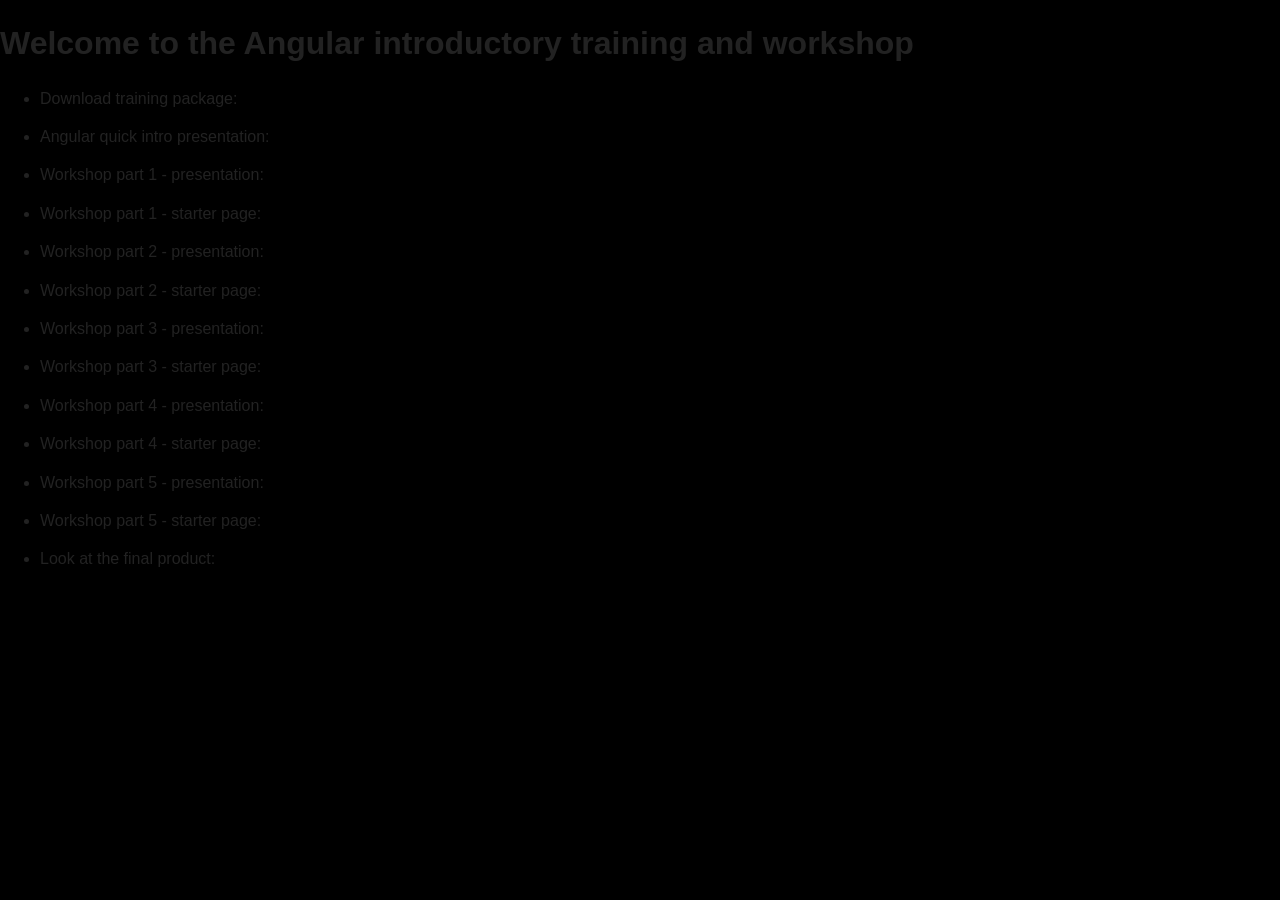
==== index.html @ dcdc0954 "new file structure" ====
<!DOCTYPE html>
<!--[if lt IE 9]>         <html class="no-js lt-ie9"> <![endif]-->
<!--[if gte IE 9]><!--> <html class="no-js"> <!--<![endif]-->
    <head>
        <meta charset="utf-8">
        <meta http-equiv="X-UA-Compatible" content="IE=edge,chrome=1">
        <title>Angular Training</title>
        <meta name="description" content="">
        <meta name="viewport" content="width=device-width, initial-scale=1">

        <link rel="stylesheet" href="css/normalize.min.css">
        <link rel="stylesheet" href="css/main.css">

        <script src="js/vendor/modernizr-2.8.3.min.js"></script>
    </head>
    <body>
        <!--[if lte IE 8]>
            <p class="browsehappy">You are using an <strong>outdated</strong> browser. Please <a href="http://browsehappy.com/">upgrade your browser</a> to improve your experience.</p>
        <![endif]-->
        
        <!-- Content -->

        <h1>Welcome to the Angular introductory training and workshop</h1>
        <main>
        
        <ul>
            <li>
                <p>Download training package:</p>
                <a href="https://github.com/knowWeb/angularTraining/archive/master.zip"></a>
            </li>
            <li>
                <p>Angular quick intro presentation:</p>
                <a href="intro.html"></a>
            </li>
            <li>
                <p>Workshop part 1 - presentation:</p>
                <a href="workshop1.html"></a>
            </li>
            <li>
                <p>Workshop part 1 - starter page:</p>
                <a href="http://knowweb.github.io/angularTraining/workshop/1/"></a>
            </li>
            <li>
                <p>Workshop part 2 - presentation:</p>
                <a href="workshop2.html"></a>
            </li>
            <li>
                <p>Workshop part 2 - starter page:</p>
                <a href="http://knowweb.github.io/angularTraining/workshop/2/"></a>
            </li>
            <li>
                <p>Workshop part 3 - presentation:</p>
                <a href="workshop3.html"></a>
            </li>
            <li>
                <p>Workshop part 3 - starter page:</p>
                <a href="http://knowweb.github.io/angularTraining/workshop/3/"></a>
            </li>
            <li>
                <p>Workshop part 4 - presentation:</p>
                <a href="workshop4.html"></a>
            </li>
            <li>
                <p>Workshop part 4 - starter page:</p>
                <a href="http://knowweb.github.io/angularTraining/workshop/4/"></a>
            </li>
            <li>
                <p>Workshop part 5 - presentation:</p>
                <a href="workshop5.html"></a>
            </li>
            <li>
                <p>Workshop part 5 - starter page:</p>
                <a href="http://knowweb.github.io/angularTraining/workshop/5/"></a>
            </li>
            <li>
                <p>Look at the final product:</p>
                <a href="http://knowweb.github.io/angularTraining/workshop/final/"></a>
            </li>
        </ul>
            
        </main>
        <footer id="appFooter">
            
        </footer>
        <!-- End of Content -->

        <!-- Google Analytics: change UA-XXXXX-X to be your site's ID. 
        <script>
            (function(b,o,i,l,e,r){b.GoogleAnalyticsObject=l;b[l]||(b[l]=
            function(){(b[l].q=b[l].q||[]).push(arguments)});b[l].l=+new Date;
            e=o.createElement(i);r=o.getElementsByTagName(i)[0];
            e.src='//www.google-analytics.com/analytics.js';
            r.parentNode.insertBefore(e,r)}(window,document,'script','ga'));
            ga('create','UA-XXXXX-X');ga('send','pageview');
        </script>
        -->
    </body>
</html>
---- css/main.css ----
/*! HTML5 Boilerplate v4.3.0 | MIT License | http://h5bp.com/ */

html,
button,
input,
select,
textarea {
    color: #222;
}

html {
    font-size: 1em;
    line-height: 1.4;
}

::-moz-selection {
    background: #b3d4fc;
    text-shadow: none;
}

::selection {
    background: #b3d4fc;
    text-shadow: none;
}

hr {
    display: block;
    height: 1px;
    border: 0;
    border-top: 1px solid #ccc;
    margin: 1em 0;
    padding: 0;
}

audio,
canvas,
img,
video {
    vertical-align: middle;
}

fieldset {
    border: 0;
    margin: 0;
    padding: 0;
}

textarea {
    resize: vertical;
}

.browsehappy {
    margin: 0.2em 0;
    background: #ccc;
    color: #000;
    padding: 0.2em 0;
}

[placeholder]:focus::-webkit-input-placeholder {
    color: transparent;
}

input:focus::-moz-placeholder {
    color: transparent;
}

input::-ms-clear {
    display: none;
}

html ::-webkit-input-placeholder {
    color: inherit;
}

html :-moz-placeholder {
    color: inherit;
    opacity: 1;
}

html ::-moz-placeholder {
    color: inherit;
    opacity: 1;
}

html :-ms-input-placeholder {
    color: inherit;
    opacity: 1;
}


/* ==========================================================================
   Farmers Market Locator Styles
   ========================================================================== */

/* ==========================================================================
    KEYFRAMES STYLES
========================================================================== */

@-moz-keyframes spin {
    from {-moz-transform: rotate(0deg);}
    to {-moz-transform: rotate(360deg);}
}
@-webkit-keyframes spin {
    from {-webkit-transform: rotate(0deg);}
    to {-webkit-transform: rotate(360deg);}
}
@keyframes spin {
    from {transform:rotate(0deg);}
    to {transform:rotate(360deg);}
}

/* ==========================================================================
    font-faces
========================================================================== */

@font-face {
    font-family: 'Open Sans';
    font-style: normal;
    font-weight: 400;
    src: url('../fonts/Open_Sans/opensans-regular-webfont.eot');
    src: url('../fonts/Open_Sans/opensans-regular-webfont.eot?#iefix') format('embedded-opentype'),
         url('../fonts/Open_Sans/opensans-regular-webfont.woff') format('woff'),
         url('../fonts/Open_Sans/opensans-regular-webfont.ttf') format('truetype'),
         url('../fonts/Open_Sans/opensans-regular-webfont.svg#open_sansregular') format('svg');
}

@font-face {
    font-family: 'Open Sans';
    font-style: normal;
    font-weight: 700;
    src: url('../fonts/Open_Sans/opensans-bold-webfont.eot');
    src: url('../fonts/Open_Sans/opensans-bold-webfont.eot?#iefix') format('embedded-opentype'),
         url('../fonts/Open_Sans/opensans-bold-webfont.woff') format('woff'),
         url('../fonts/Open_Sans/opensans-bold-webfont.ttf') format('truetype'),
         url('../fonts/Open_Sans/opensans-bold-webfont.svg#open_sansbold') format('svg');
}

@font-face {
    font-family: 'Open Sans';
    font-style: italic;
    font-weight: 400;
    src: url('../fonts/Open_Sans/opensans-italic-webfont.eot');
    src: url('../fonts/Open_Sans/opensans-italic-webfont.eot?#iefix') format('embedded-opentype'),
         url('../fonts/Open_Sans/opensans-italic-webfont.woff') format('woff'),
         url('../fonts/Open_Sans/opensans-italic-webfont.ttf') format('truetype'),
         url('../fonts/Open_Sans/opensans-italic-webfont.svg#open_sansitalic') format('svg');
}

@font-face {
    font-family: 'Open Sans';
    font-style: italic;
    font-weight: 700;
    src: url('../fonts/Open_Sans/opensans-bolditalic-webfont.eot');
    src: url('../fonts/Open_Sans/opensans-bolditalic-webfont.eot?#iefix') format('embedded-opentype'),
         url('../fonts/Open_Sans/opensans-bolditalic-webfont.woff') format('woff'),
         url('../fonts/Open_Sans/opensans-bolditalic-webfont.ttf') format('truetype'),
         url('../fonts/Open_Sans/opensans-bolditalic-webfont.svg#open_sansbold_italic') format('svg');
}

@font-face {
  font-family: 'FontAwesome';
  src: url('../fonts/fontawesome-webfont.eot?v=4.1.0');
  src: url('../fonts/fontawesome-webfont.eot?#iefix&v=4.1.0') format('embedded-opentype'), url('../fonts/fontawesome-webfont.woff?v=4.1.0') format('woff'), url('../fonts/fontawesome-webfont.ttf?v=4.1.0') format('truetype'), url('../fonts/fontawesome-webfont.svg?v=4.1.0#fontawesomeregular') format('svg');
  font-weight: normal;
  font-style: normal;
}

/* ==========================================================================
    styles
========================================================================== */

*, 
*:before, 
*:after {
    -moz-box-sizing: border-box; 
    -webkit-box-sizing: border-box; 
    box-sizing: border-box;
}

body {
    font-family: 'Open Sans', sans-serif;
    -webkit-font-smoothing: antialiased;
    -moz-osx-font-smoothing: grayscale;
    background-color: #000;
}

#appHeader, 
#appFooter {
    background-color: black;
    display: table;
    color: white;
    font-size: 1.5em;
    text-align: center;
    font-weight: bold;
    height: 3em;
    width: 100%;
}

#appHeader h1,
#appFooter p {
    display: table-cell;
    vertical-align: middle;
    margin: 0;
    font-size: 1em; 
}

#appFooter p a {
    color: inherit;
}

#zipOrTrack {
    height: 20em;
    background-color: #005502;
    display: table;
    width: 100%;
}

#zipOrTrack > div {
    display: table-cell;
    vertical-align: middle;
    text-align: center;
    font-size: 2em;
}

#zipOrTrack > div > input {
    width: 90%;
    margin: 0 5%;
    background-color: #fff;
    color: #005502;
    text-align: center;
    height: 1.6em;
    max-width: 10em;
}

#zipOrTrack > div > span {
    font-weight: bold;
    color: #fff;
    display: block;
    padding: 1em 0;
}

#zipOrTrack > div > a {
    display: inline-block;
    background-color: #fff;
    padding: 0 0.5em;
    line-height: 1.6em;
    text-decoration: none;
    border-radius: .25em;
    -moz-border-radius: 0.25em;
    -webkit-border-radius: 0.25em;
    color: #005502;
    border: 3px #CCFFBA solid;
    font-weight: bold;
}

#results {
    background-color: #fff;
    width: 100%;
    min-height: 15em;
    display: table;
}

#results #loadingSearch {
    display: table-cell;
    vertical-align: middle;
    text-align: center;
    width: 100%;
    color: #005502;
}

.loading {
    display: inline-block;
    vertical-align: middle;
    font-size: 2em;
}

#searchResults {
    margin: 2em auto;
    background-color: #CCFFBA;
    border-radius: 0.25em;
    -moz-border-radius: 0.25em;
    -webkit-border-radius: 0.25em;
    padding: 0 1em;
    width: 90%;
    max-width: 80em;
    border: 1px solid #005502;
}

#searchResults > .result {
    display: block;
    text-align: center;
    text-decoration: none;
    border-top: 2px solid #005502;
    padding: 0.5em 0;
    font-weight: bold;
    color: #005502;
}

#searchResults > .result > span {
    color: #fa4600;
}

#searchResults > .result:first-child {
    border-top: none;
}

#blankResults {
    display: table-cell;
    width: 100%;
    text-align: center;
    vertical-align: middle;
    font-size: 1.5em;
    color: #005502;
    font-weight: bold;
    padding: 0 1em;
}

#resultDetail {
    background-color: #CCFFBB; 
    text-align: center;
}

#resultDetail > div {
    min-height: 20em;
    width: 90%;
    max-width: 80em;
    margin: 0 auto;
    padding: 1em 0;
}

#resultDetail .back {
    display: inline-block;
    background-color: #005502;
    text-decoration: none;
    color: #fff;
    padding: 0 1em;
    line-height: 2.1em; 
    border-radius: 0.25em;
    -moz-border-radius: 0.25em;
    -webkit-border-radius: 0.25em;
    font-weight: bold;
    margin-bottom: 1em;
}

#resultDetail h2 {
    color: #005502;
}

#detailMap {
    width:100%; 
    display: block;
    max-width: 30em;
    height: 20em;
    margin: 0 auto 1em;
    border: 1px dashed #005502;
}

#resultDetail h3 {
    color: #005502;
}

#resultDetail ul {
    margin: 0;
    padding: 0;
}

#resultDetail ul li {
    list-style: none;
}


@media only screen and (min-width: 1400px) {

    #results {
        min-height: 25.7em;
    }

    #zipOrTrack {
        height: 25em;
    }

}


/* ==========================================================================
   Helper classes
   ========================================================================== */

.no-cssanimations .loading:before {
    content: 'Loading...';
}

.cssanimations .loading:before {
    content: '\f110';
    font-family: 'FontAwesome';
    text-align: center;
    font-size: 2.5em;
    display: block;
    -webkit-font-smoothing: antialiased;
    -webkit-animation-duration: 1.5s;
    -webkit-animation-name: spin;
    -webkit-animation-iteration-count: infinite;
    -webkit-animation-timing-function: linear;
    -moz-animation-duration: 1.5s;
    -moz-animation-name: spin;
    -moz-animation-iteration-count: infinite;
    -moz-animation-timing-function: linear;
    -ms-animation-duration: 1.5s;
    -ms-animation-name: spin;
    -ms-animation-iteration-count: infinite;
    -ms-animation-timing-function: linear;
    animation-duration: 1.5s;
    animation-name: spin;
    animation-iteration-count: infinite;
    animation-timing-function: linear;
}

.ir {
    background-color: transparent;
    border: 0;
    overflow: hidden;
    *text-indent: -9999px;
}

.ir:before {
    content: "";
    display: block;
    width: 0;
    height: 150%;
}

.hidden {
    display: none !important;
    visibility: hidden;
}

.visuallyhidden {
    border: 0;
    clip: rect(0 0 0 0);
    height: 1px;
    margin: -1px;
    overflow: hidden;
    padding: 0;
    position: absolute;
    width: 1px;
}

.visuallyhidden.focusable:active,
.visuallyhidden.focusable:focus {
    clip: auto;
    height: auto;
    margin: 0;
    overflow: visible;
    position: static;
    width: auto;
}

.invisible {
    visibility: hidden;
}

.clearfix:before,
.clearfix:after {
    content: " ";
    display: table;
}

.clearfix:after {
    clear: both;
}

.clearfix {
    *zoom: 1;
}

/* ==========================================================================
   Print styles
   ========================================================================== */

@media print {
    * {
        background: transparent !important;
        color: #000 !important;
        box-shadow: none !important;
        text-shadow: none !important;
    }

    a,
    a:visited {
        text-decoration: underline;
    }

    a[href]:after {
        content: " (" attr(href) ")";
    }

    abbr[title]:after {
        content: " (" attr(title) ")";
    }

    .ir a:after,
    a[href^="javascript:"]:after,
    a[href^="#"]:after {
        content: "";
    }

    pre,
    blockquote {
        border: 1px solid #999;
        page-break-inside: avoid;
    }

    thead {
        display: table-header-group;
    }

    tr,
    img {
        page-break-inside: avoid;
    }

    img {
        max-width: 100% !important;
    }

    @page {
        margin: 0.5cm;
    }

    p,
    h2,
    h3 {
        orphans: 3;
        widows: 3;
    }

    h2,
    h3 {
        page-break-after: avoid;
    }
}
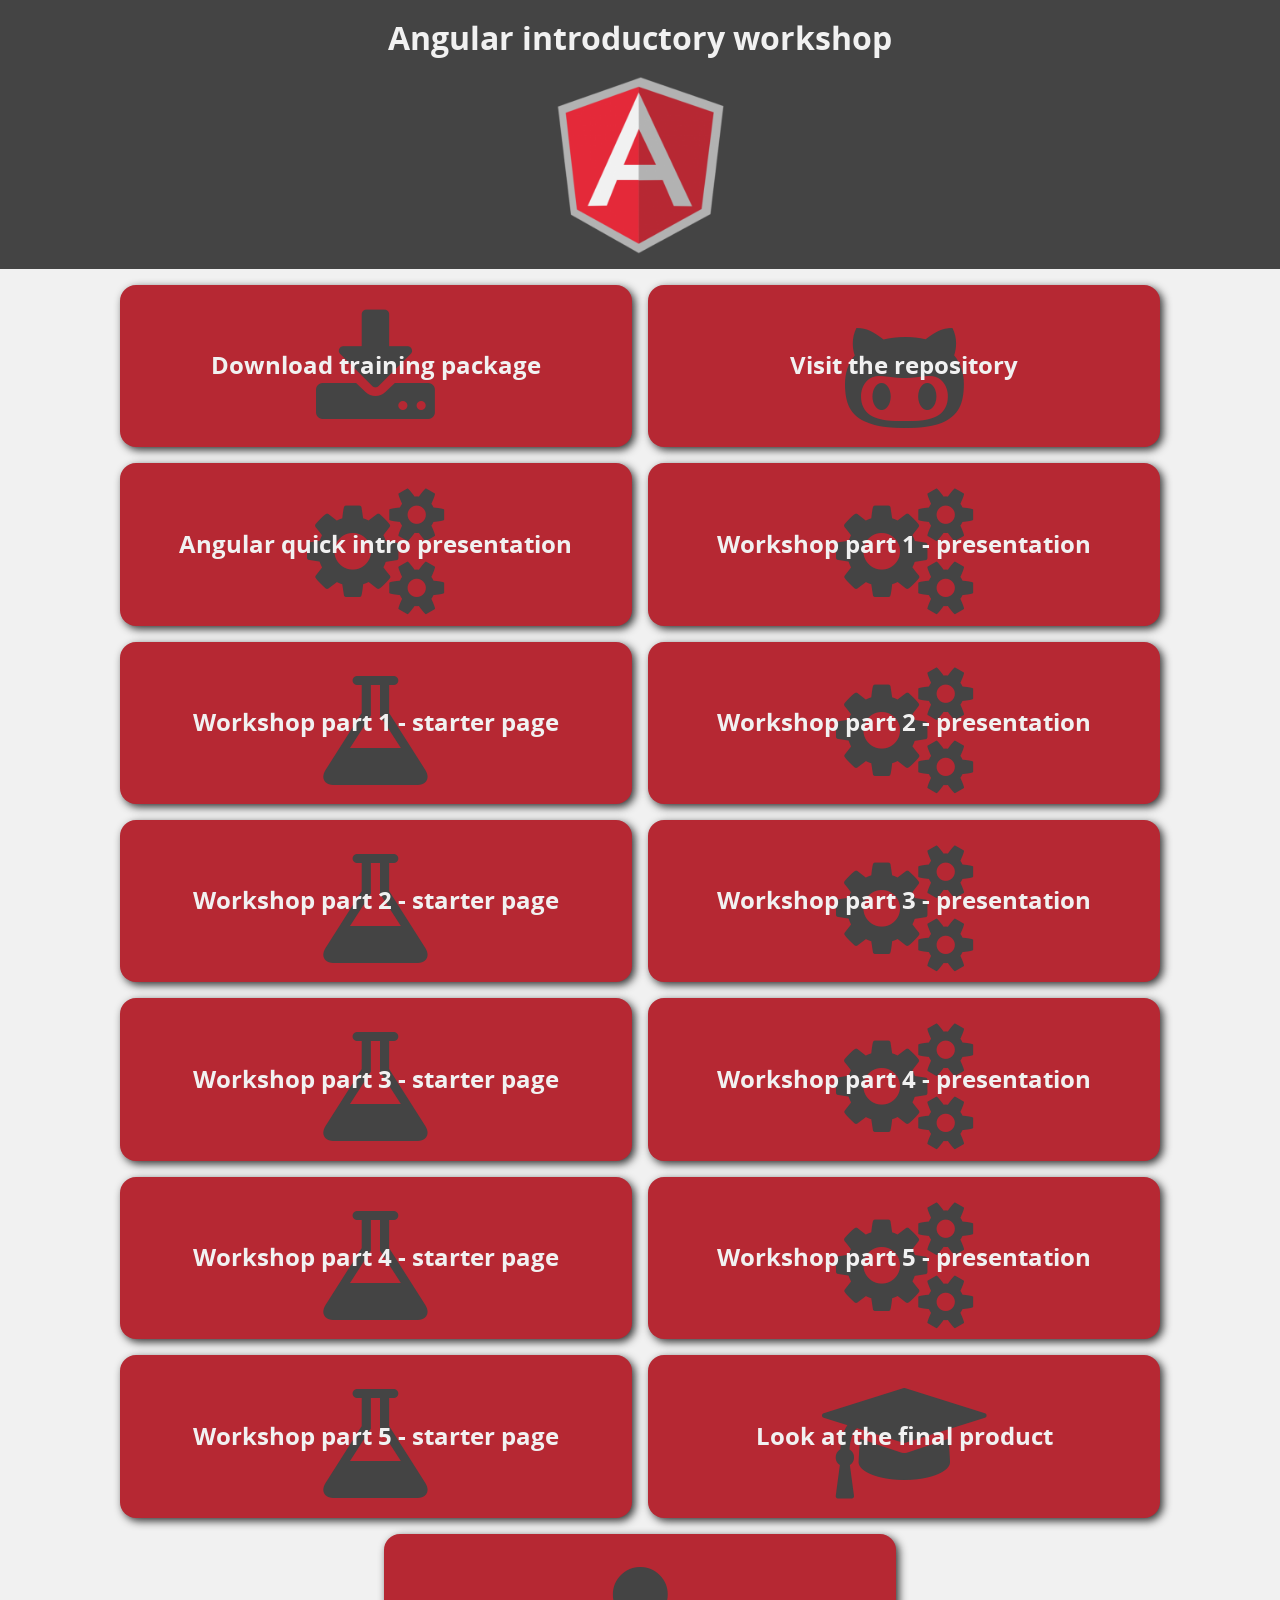
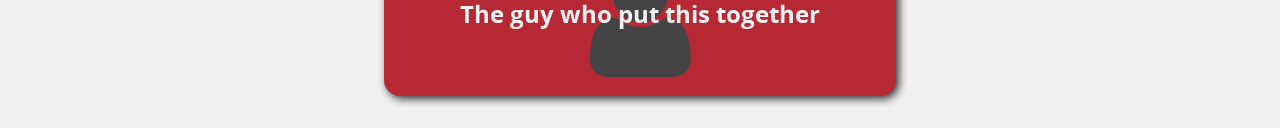
==== commit 165920ac: "landing page for the training" ====
--- a/index.html
+++ b/index.html
@@ -19,67 +19,138 @@
         <![endif]-->
         
         <!-- Content -->
-
-        <h1>Welcome to the Angular introductory training and workshop</h1>
+        <header class="hugeHead">
+            <h1>Angular introductory workshop</h1>
+            <a href="https://angularjs.org/" target="_blank">
+                <img class="aLogo" src="img/angularjs-logo-trans.png" alt="Angular Logo" />
+            </a>
+        </header>
         <main>
-        
-        <ul>
-            <li>
-                <p>Download training package:</p>
-                <a href="https://github.com/knowWeb/angularTraining/archive/master.zip"></a>
-            </li>
-            <li>
-                <p>Angular quick intro presentation:</p>
-                <a href="intro.html"></a>
-            </li>
-            <li>
-                <p>Workshop part 1 - presentation:</p>
-                <a href="workshop1.html"></a>
-            </li>
-            <li>
-                <p>Workshop part 1 - starter page:</p>
-                <a href="http://knowweb.github.io/angularTraining/workshop/1/"></a>
-            </li>
-            <li>
-                <p>Workshop part 2 - presentation:</p>
-                <a href="workshop2.html"></a>
-            </li>
-            <li>
-                <p>Workshop part 2 - starter page:</p>
-                <a href="http://knowweb.github.io/angularTraining/workshop/2/"></a>
-            </li>
-            <li>
-                <p>Workshop part 3 - presentation:</p>
-                <a href="workshop3.html"></a>
-            </li>
-            <li>
-                <p>Workshop part 3 - starter page:</p>
-                <a href="http://knowweb.github.io/angularTraining/workshop/3/"></a>
-            </li>
-            <li>
-                <p>Workshop part 4 - presentation:</p>
-                <a href="workshop4.html"></a>
-            </li>
-            <li>
-                <p>Workshop part 4 - starter page:</p>
-                <a href="http://knowweb.github.io/angularTraining/workshop/4/"></a>
-            </li>
-            <li>
-                <p>Workshop part 5 - presentation:</p>
-                <a href="workshop5.html"></a>
-            </li>
-            <li>
-                <p>Workshop part 5 - starter page:</p>
-                <a href="http://knowweb.github.io/angularTraining/workshop/5/"></a>
-            </li>
-            <li>
-                <p>Look at the final product:</p>
-                <a href="http://knowweb.github.io/angularTraining/workshop/final/"></a>
-            </li>
-        </ul>
+            <ul class="cardWrapper">
+                <li class="card">
+                    <a href="https://github.com/knowWeb/angularTraining/archive/master.zip">
+                        <p class="text">Download training package</p>    
+                    </a>
+                    <div>
+                        <p class="awe">&#xf019;</p>
+                    </div>
+                </li>
+                <li class="card">
+                    <a target="_blank" href="https://github.com/knowWeb/angularTraining">
+                        <p class="text">Visit the repository</p>    
+                    </a>
+                    <div>
+                        <p class="awe">&#xf113;</p>
+                    </div>
+                </li>
+                <li class="card">
+                    <a target="_blank" href="intro.html">
+                        <p class="text">Angular quick intro presentation</p>    
+                    </a>
+                    <div>
+                        <p class="awe">&#xf085;</p>
+                    </div>
+                </li>
+                <li class="card">
+                    <a target="_blank" href="workshop1.html">
+                        <p class="text">Workshop part 1 - presentation</p>    
+                    </a>
+                    <div>
+                        <p class="awe">&#xf085;</p>
+                    </div>
+                </li>
+                <li class="card">
+                    <a target="_blank" href="http://knowweb.github.io/angularTraining/workshop/1/">
+                        <p class="text">Workshop part 1 - starter page</p>
+                    </a>
+                    <div>
+                        <p class="awe">&#xf0c3;</p>
+                    </div>
+                </li>
+                <li class="card">
+                    <a target="_blank" href="workshop2.html">
+                        <p class="text">Workshop part 2 - presentation</p>
+                    </a>
+                    <div>
+                        <p class="awe">&#xf085;</p>
+                    </div>
+                </li>
+                <li class="card">
+                    <a target="_blank" href="http://knowweb.github.io/angularTraining/workshop/2/">
+                        <p class="text">Workshop part 2 - starter page</p>
+                    </a>
+                    <div>
+                        <p class="awe">&#xf0c3;</p>
+                    </div>
+                </li>
+                <li class="card">
+                    <a target="_blank" href="workshop3.html">
+                        <p class="text">Workshop part 3 - presentation</p>
+                    </a>
+                    <div>
+                        <p class="awe">&#xf085;</p>
+                    </div>
+                </li>
+                <li class="card">
+                    <a target="_blank" href="http://knowweb.github.io/angularTraining/workshop/3/">
+                        <p class="text">Workshop part 3 - starter page</p>
+                    </a>
+                    <div>
+                        <p class="awe">&#xf0c3;</p>
+                    </div>
+                </li>
+                <li class="card">
+                    <a target="_blank" href="workshop4.html">
+                        <p class="text">Workshop part 4 - presentation</p>
+                    </a>
+                    <div>
+                        <p class="awe">&#xf085;</p>
+                    </div>
+                </li>
+                <li class="card">
+                    <a target="_blank" href="http://knowweb.github.io/angularTraining/workshop/4/">
+                        <p class="text">Workshop part 4 - starter page</p>
+                    </a>
+                    <div>
+                        <p class="awe">&#xf0c3;</p>
+                    </div>
+                </li>
+                <li class="card">
+                    <a target="_blank" href="workshop5.html">
+                        <p class="text">Workshop part 5 - presentation</p>
+                    </a>
+                    <div>
+                        <p class="awe">&#xf085;</p>
+                    </div>
+                </li>
+                <li class="card">
+                    <a target="_blank" href="http://knowweb.github.io/angularTraining/workshop/5/">
+                        <p class="text">Workshop part 5 - starter page</p>
+                    </a>
+                    <div>
+                        <p class="awe">&#xf0c3;</p>
+                    </div>
+                </li>
+                <li class="card">
+                    <a target="_blank" href="http://knowweb.github.io/angularTraining/workshop/final/">
+                        <p class="text">Look at the final product</p>
+                    </a>
+                    <div>
+                        <p class="awe">&#xf19d;</p>
+                    </div>
+                </li>
+                <li class="card">
+                    <a target="_blank" href="https://github.com/mv2sa">
+                        <p class="text">The guy who put this together</p>
+                    </a>
+                    <div>
+                        <p class="awe">&#xf007;</p>
+                    </div>
+                </li>
+            </ul>
             
         </main>
-        <footer id="appFooter">
+        <footer>
             
         </footer>
         <!-- End of Content -->
--- a/css/main.css
+++ b/css/main.css
@@ -181,202 +181,92 @@
     font-family: 'Open Sans', sans-serif;
     -webkit-font-smoothing: antialiased;
     -moz-osx-font-smoothing: grayscale;
-    background-color: #000;
-}
-
-#appHeader, 
-#appFooter {
-    background-color: black;
+    background-color: #f1f1f1;
+}
+
+.hugeHead {
+    background-color: #444;
+}
+
+.hugeHead > h1 {
+    text-align: center;
+    color: #f1f1f1;
+    margin: 0;
+    padding-top: 0.5em;
+}
+
+.aLogo {
+    max-width: 13em;
+    text-align: center;
+    margin: 0 auto;
+    width: 90%;
+    display: block;
+}
+
+.cardWrapper {
+    list-style: none;
+    text-align: center;
+    padding: 0;
+}
+
+.card {
+    display: inline-block;  
+    width: 90%;
+    min-height: 10.15em;
+    background-color: #b62833;
+    margin-bottom: 1em;
+    position: relative;
+    -webkit-border-radius: 1em;
+    -moz-border-radius: 1em;
+    border-radius: 1em;
+    -webkit-box-shadow: 3px 3px 9px 0px rgba(50, 50, 50, 1);
+    -moz-box-shadow:    3px 3px 9px 0px rgba(50, 50, 50, 1);
+    box-shadow:         3px 3px 9px 0px rgba(50, 50, 50, 1);
+}
+
+.card a {
     display: table;
-    color: white;
+    width: 100%;
+    text-decoration: none;
+    color: #f1f1f1;
+    min-height: 10.15em;
+}
+
+.card .text {
     font-size: 1.5em;
-    text-align: center;
     font-weight: bold;
-    height: 3em;
-    width: 100%;
-}
-
-#appHeader h1,
-#appFooter p {
+    padding: 2em 10%;
+    position: relative;
+    z-index: 2;
+    margin: 0;
     display: table-cell;
     vertical-align: middle;
-    margin: 0;
-    font-size: 1em; 
-}
-
-#appFooter p a {
-    color: inherit;
-}
-
-#zipOrTrack {
-    height: 20em;
-    background-color: #005502;
+}
+
+.card > div {
     display: table;
     width: 100%;
-}
-
-#zipOrTrack > div {
+    min-height: 10.15em;
+    position: absolute;
+    left: 0;
+    top: 0;
+    z-index: 1;
+}
+
+.card > div > .awe {
+    color: #444;
+    margin: 0;
+    font-size: 8em;
+    vertical-align: middle;
     display: table-cell;
-    vertical-align: middle;
-    text-align: center;
-    font-size: 2em;
-}
-
-#zipOrTrack > div > input {
-    width: 90%;
-    margin: 0 5%;
-    background-color: #fff;
-    color: #005502;
-    text-align: center;
-    height: 1.6em;
-    max-width: 10em;
-}
-
-#zipOrTrack > div > span {
-    font-weight: bold;
-    color: #fff;
-    display: block;
-    padding: 1em 0;
-}
-
-#zipOrTrack > div > a {
-    display: inline-block;
-    background-color: #fff;
-    padding: 0 0.5em;
-    line-height: 1.6em;
-    text-decoration: none;
-    border-radius: .25em;
-    -moz-border-radius: 0.25em;
-    -webkit-border-radius: 0.25em;
-    color: #005502;
-    border: 3px #CCFFBA solid;
-    font-weight: bold;
-}
-
-#results {
-    background-color: #fff;
-    width: 100%;
-    min-height: 15em;
-    display: table;
-}
-
-#results #loadingSearch {
-    display: table-cell;
-    vertical-align: middle;
-    text-align: center;
-    width: 100%;
-    color: #005502;
-}
-
-.loading {
-    display: inline-block;
-    vertical-align: middle;
-    font-size: 2em;
-}
-
-#searchResults {
-    margin: 2em auto;
-    background-color: #CCFFBA;
-    border-radius: 0.25em;
-    -moz-border-radius: 0.25em;
-    -webkit-border-radius: 0.25em;
-    padding: 0 1em;
-    width: 90%;
-    max-width: 80em;
-    border: 1px solid #005502;
-}
-
-#searchResults > .result {
-    display: block;
-    text-align: center;
-    text-decoration: none;
-    border-top: 2px solid #005502;
-    padding: 0.5em 0;
-    font-weight: bold;
-    color: #005502;
-}
-
-#searchResults > .result > span {
-    color: #fa4600;
-}
-
-#searchResults > .result:first-child {
-    border-top: none;
-}
-
-#blankResults {
-    display: table-cell;
-    width: 100%;
-    text-align: center;
-    vertical-align: middle;
-    font-size: 1.5em;
-    color: #005502;
-    font-weight: bold;
-    padding: 0 1em;
-}
-
-#resultDetail {
-    background-color: #CCFFBB; 
-    text-align: center;
-}
-
-#resultDetail > div {
-    min-height: 20em;
-    width: 90%;
-    max-width: 80em;
-    margin: 0 auto;
-    padding: 1em 0;
-}
-
-#resultDetail .back {
-    display: inline-block;
-    background-color: #005502;
-    text-decoration: none;
-    color: #fff;
-    padding: 0 1em;
-    line-height: 2.1em; 
-    border-radius: 0.25em;
-    -moz-border-radius: 0.25em;
-    -webkit-border-radius: 0.25em;
-    font-weight: bold;
-    margin-bottom: 1em;
-}
-
-#resultDetail h2 {
-    color: #005502;
-}
-
-#detailMap {
-    width:100%; 
-    display: block;
-    max-width: 30em;
-    height: 20em;
-    margin: 0 auto 1em;
-    border: 1px dashed #005502;
-}
-
-#resultDetail h3 {
-    color: #005502;
-}
-
-#resultDetail ul {
-    margin: 0;
-    padding: 0;
-}
-
-#resultDetail ul li {
-    list-style: none;
-}
-
-
-@media only screen and (min-width: 1400px) {
-
-    #results {
-        min-height: 25.7em;
-    }
-
-    #zipOrTrack {
-        height: 25em;
+}
+
+@media only screen and (min-width: 900px) {
+
+    .card { 
+        width: 40%;
+        margin: 0 0.5% 1em;
+        vertical-align: top;
     }
 
 }
@@ -385,6 +275,10 @@
 /* ==========================================================================
    Helper classes
    ========================================================================== */
+
+.awe {
+    font-family: 'FontAwesome';  
+}
 
 .no-cssanimations .loading:before {
     content: 'Loading...';
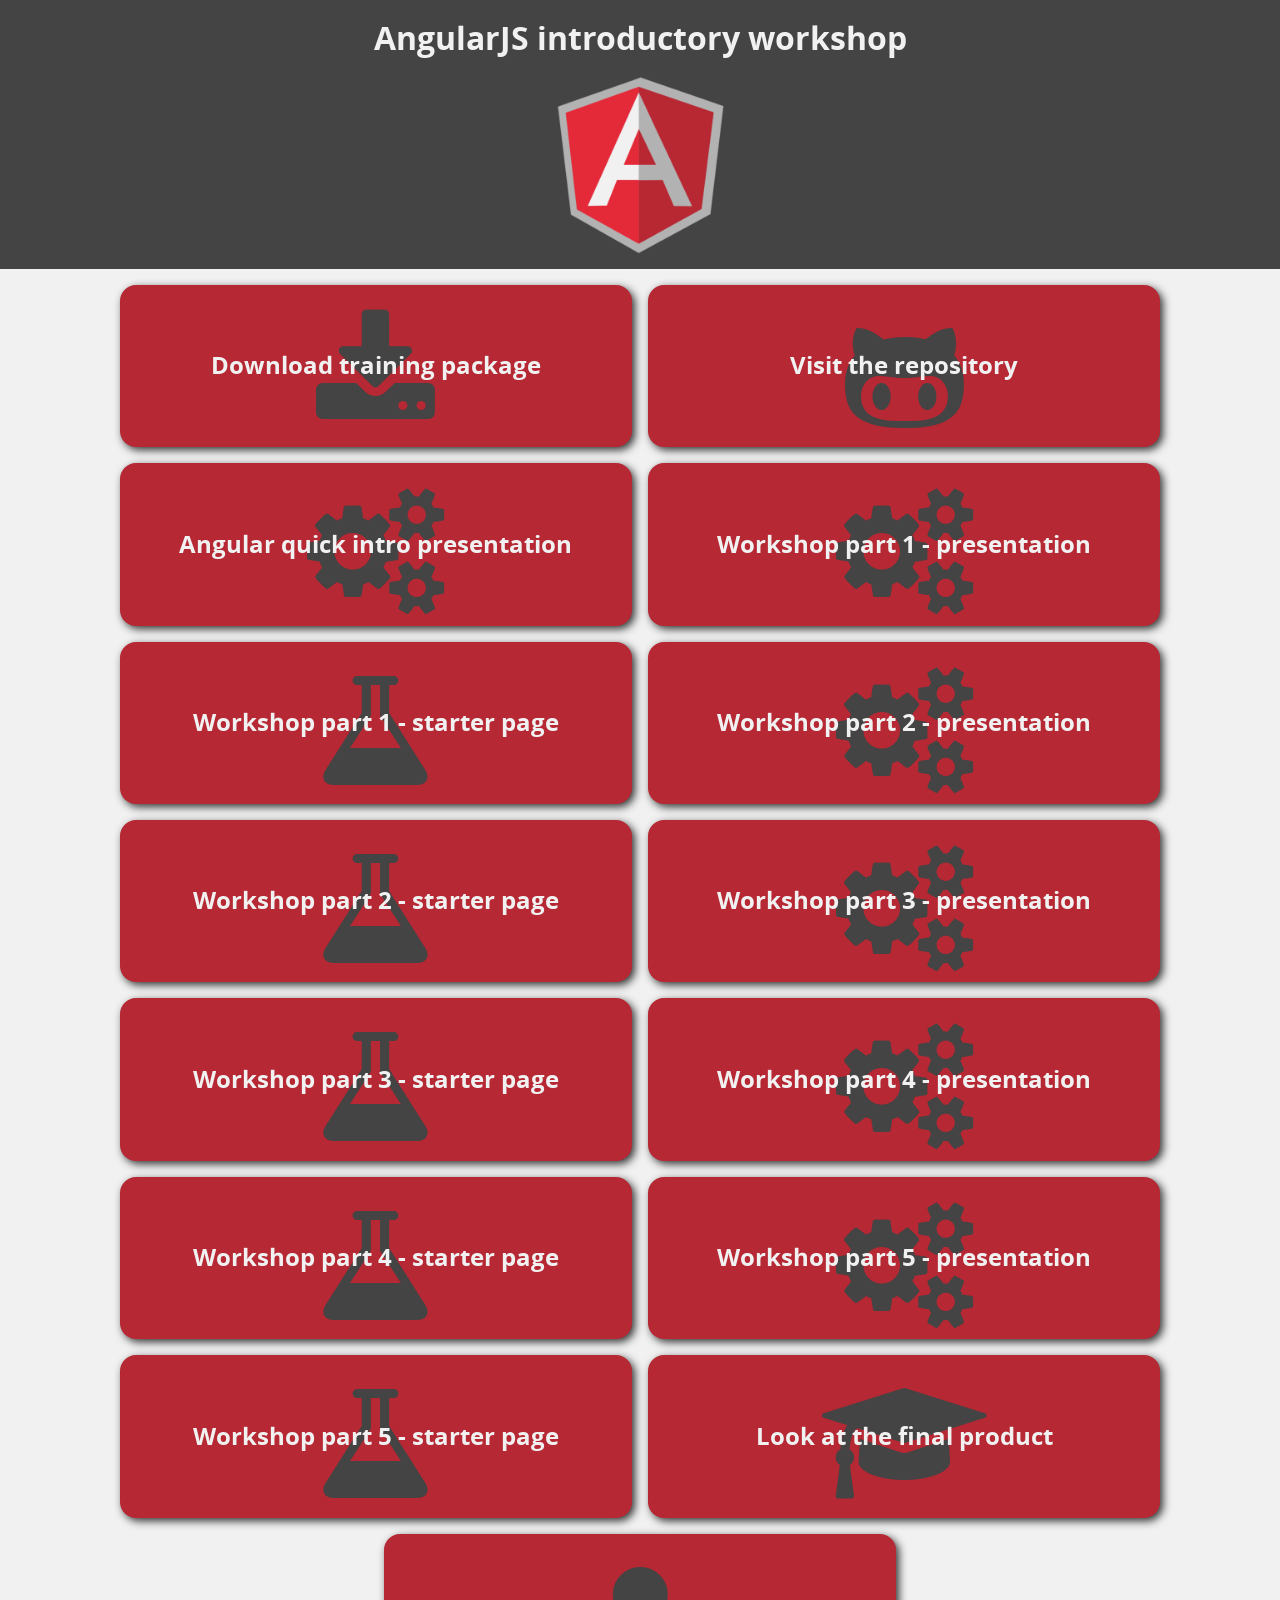
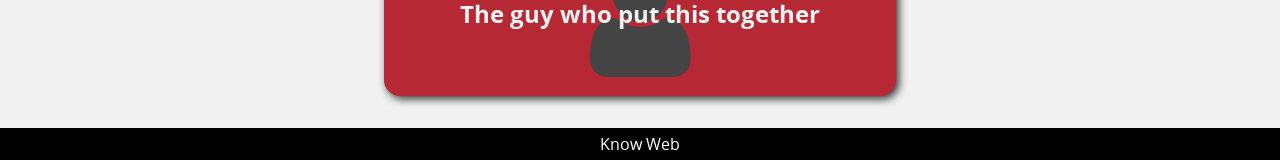
==== commit cd466ce7: "favicon and footer" ====
--- a/index.html
+++ b/index.html
@@ -4,10 +4,11 @@
     <head>
         <meta charset="utf-8">
         <meta http-equiv="X-UA-Compatible" content="IE=edge,chrome=1">
-        <title>Angular Training</title>
-        <meta name="description" content="">
+        <title>AngularJS Training</title>
+        <meta name="description" content="AngularJS Training">
         <meta name="viewport" content="width=device-width, initial-scale=1">
-
+        <link rel="shortcut icon" href="favicon.ico" type="image/x-icon">
+        <link rel="icon" href="favicon.ico" type="image/x-icon">
         <link rel="stylesheet" href="css/normalize.min.css">
         <link rel="stylesheet" href="css/main.css">
 
@@ -20,7 +21,7 @@
         
         <!-- Content -->
         <header class="hugeHead">
-            <h1>Angular introductory workshop</h1>
+            <h1>AngularJS introductory workshop</h1>
             <a href="https://angularjs.org/" target="_blank">
                 <img class="aLogo" src="img/angularjs-logo-trans.png" alt="Angular Logo" />
             </a>
@@ -151,7 +152,9 @@
             
         </main>
         <footer>
-            
+            <a href="http://knowweb.github.io/" target="_blank">
+                Know Web
+            </a>
         </footer>
         <!-- End of Content -->
 
--- a/css/main.css
+++ b/css/main.css
@@ -259,6 +259,16 @@
     font-size: 8em;
     vertical-align: middle;
     display: table-cell;
+}
+
+footer > a {
+    width: 100%;
+    text-align: center;
+    display: block;
+    color: #fff;
+    text-decoration: none;
+    background-color: #000;
+    line-height: 2em;
 }
 
 @media only screen and (min-width: 900px) {
